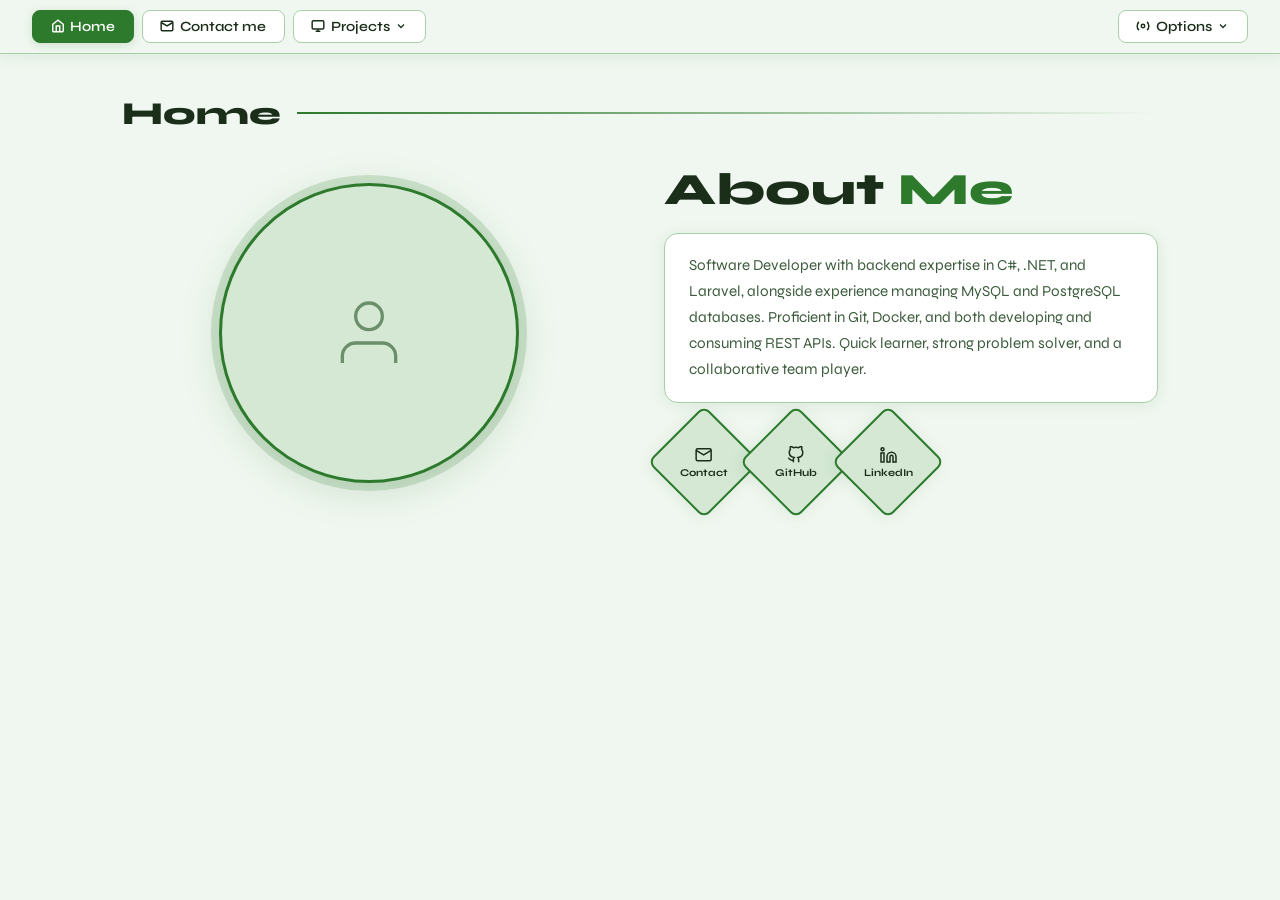
==== index.html @ 1a297e05 "new portfolio" ====
<!DOCTYPE html>
<html lang="en">
<head>
  <meta charset="UTF-8">
  <meta name="viewport" content="width=device-width, initial-scale=1.0">
  <title>Portfolio — Home</title>
  <link rel="stylesheet" href="css/style.css">
</head>
<body>

<nav id="main-nav"></nav>

<main>
  <div class="page-title-bar">
    <h1>Home</h1>
    <div class="title-accent-line"></div>
  </div>

  <div class="home-layout">
    <div class="home-photo-wrap">
      <div class="photo-circle">
        <svg xmlns="http://www.w3.org/2000/svg" width="80" height="80" viewBox="0 0 24 24" fill="none" stroke="currentColor" stroke-width="1"><path d="M20 21v-2a4 4 0 0 0-4-4H8a4 4 0 0 0-4 4v2"/><circle cx="12" cy="7" r="4"/></svg>
      </div>
    </div>

    <div class="home-info">
      <h1>About <span>Me</span></h1>
      <div class="home-bio">
        <p>Software Developer with backend expertise in C#, .NET, and Laravel, alongside experience managing MySQL and PostgreSQL databases. Proficient in Git, Docker, and both developing and consuming REST APIs. Quick learner, strong problem solver, and a collaborative team player.</p>
      </div>
      <div class="home-actions">
        <a href="pages/contact.html" class="diamond-btn" title="Contact me">
          <span class="diamond-btn-inner">
            <svg xmlns="http://www.w3.org/2000/svg" viewBox="0 0 24 24" fill="none" stroke="currentColor" stroke-width="2"><path d="M4 4h16c1.1 0 2 .9 2 2v12c0 1.1-.9 2-2 2H4c-1.1 0-2-.9-2-2V6c0-1.1.9-2 2-2z"/><polyline points="22,6 12,12 2,6"/></svg>
            Contact
          </span>
        </a>
        <a href="https://github.com/hidrobo2003" target="_blank" class="diamond-btn" title="GitHub">
          <span class="diamond-btn-inner">
            <svg xmlns="http://www.w3.org/2000/svg" viewBox="0 0 24 24" fill="none" stroke="currentColor" stroke-width="2"><path d="M9 19c-5 1.5-5-2.5-7-3m14 6v-3.87a3.37 3.37 0 0 0-.94-2.61c3.14-.35 6.44-1.54 6.44-7A5.44 5.44 0 0 0 20 4.77 5.07 5.07 0 0 0 19.91 1S18.73.65 16 2.48a13.38 13.38 0 0 0-7 0C6.27.65 5.09 1 5.09 1A5.07 5.07 0 0 0 5 4.77a5.44 5.44 0 0 0-1.5 3.78c0 5.42 3.3 6.61 6.44 7A3.37 3.37 0 0 0 9 18.13V22"/></svg>
            GitHub
          </span>
        </a>
        <a href="https://www.linkedin.com/in/andr%C3%A9s-hidrobo-62792831b" target="_blank" class="diamond-btn" title="LinkedIn">
          <span class="diamond-btn-inner">
            <svg xmlns="http://www.w3.org/2000/svg" viewBox="0 0 24 24" fill="none" stroke="currentColor" stroke-width="2"><path d="M16 8a6 6 0 0 1 6 6v7h-4v-7a2 2 0 0 0-2-2 2 2 0 0 0-2 2v7h-4v-7a6 6 0 0 1 6-6z"/><rect x="2" y="9" width="4" height="12"/><circle cx="4" cy="4" r="2"/></svg>
            LinkedIn
          </span>
        </a>
      </div>
    </div>
  </div>
</main>

<script src="js/main.js"></script>
<script>
  buildNav('home');
</script>
</body>
</html>
---- css/style.css ----
@import url('https://fonts.googleapis.com/css2?family=Space+Mono:ital,wght@0,400;0,700;1,400&family=Syne:wght@400;600;700;800&display=swap');

/* ===== CSS VARIABLES ===== */
:root {
  --bg: #f0f7f0;
  --bg2: #e2f0e2;
  --surface: #ffffff;
  --surface2: #d4e8d4;
  --border: #a8cfa8;
  --text: #1a2e1a;
  --text2: #3d5c3d;
  --text3: #6b8f6b;
  --accent: #2d7a2d;
  --accent2: #1a5c1a;
  --accent-light: #5db85d;
  --accent-glow: rgba(45, 122, 45, 0.18);
  --shadow: 0 2px 16px rgba(45,122,45,0.10);
  --shadow-lg: 0 8px 40px rgba(45,122,45,0.18);
  --nav-bg: rgba(240,247,240,0.92);
  --diamond-bg: #d4e8d4;
  --table-stripe: #e8f5e8;
  --tag-bg: #c6e0c6;
  --link-btn: #2d7a2d;
  --transition: 0.22s cubic-bezier(.4,0,.2,1);
}

[data-theme="dark"] {
  --bg: #0d1a0d;
  --bg2: #111f11;
  --surface: #162416;
  --surface2: #1e341e;
  --border: #2d4d2d;
  --text: #d4f0d4;
  --text2: #9ec49e;
  --text3: #6a966a;
  --accent: #4caf50;
  --accent2: #388e3c;
  --accent-light: #81c784;
  --accent-glow: rgba(76,175,80,0.18);
  --shadow: 0 2px 16px rgba(0,0,0,0.45);
  --shadow-lg: 0 8px 40px rgba(0,0,0,0.55);
  --nav-bg: rgba(13,26,13,0.95);
  --diamond-bg: #1e341e;
  --table-stripe: #162416;
  --tag-bg: #1e3c1e;
  --link-btn: #4caf50;
}

/* ===== RESET ===== */
*, *::before, *::after { box-sizing: border-box; margin: 0; padding: 0; }
html { scroll-behavior: smooth; }
body {
  font-family: 'Syne', sans-serif;
  background: var(--bg);
  color: var(--text);
  min-height: 100vh;
  transition: background var(--transition), color var(--transition);
}

/* ===== NAVBAR ===== */
nav {
  position: sticky;
  top: 0;
  z-index: 100;
  background: var(--nav-bg);
  backdrop-filter: blur(12px);
  border-bottom: 1.5px solid var(--border);
  padding: 0.6rem 2rem;
  display: flex;
  align-items: center;
  gap: 0.5rem;
  box-shadow: var(--shadow);
}

.nav-left {
  display: flex;
  align-items: center;
  gap: 0.5rem;
  flex: 1;
}

.nav-right {
  position: relative;
}

.nav-btn {
  font-family: 'Syne', sans-serif;
  font-size: 0.88rem;
  font-weight: 600;
  color: var(--text);
  background: var(--surface);
  border: 1.5px solid var(--border);
  border-radius: 8px;
  padding: 0.45rem 1.1rem;
  cursor: pointer;
  transition: all var(--transition);
  text-decoration: none;
  display: inline-flex;
  align-items: center;
  gap: 0.35rem;
  white-space: nowrap;
}
.nav-btn:hover, .nav-btn.active {
  background: var(--accent);
  color: #fff;
  border-color: var(--accent);
  box-shadow: 0 2px 10px var(--accent-glow);
}

/* Dropdown */
.dropdown {
  position: relative;
}
.dropdown-menu {
  display: none;
  position: absolute;
  top: calc(100% + 6px);
  left: 0;
  background: var(--surface);
  border: 1.5px solid var(--border);
  border-radius: 10px;
  overflow: hidden;
  box-shadow: var(--shadow-lg);
  min-width: 150px;
  z-index: 200;
  animation: fadeDown 0.18s ease;
}
@keyframes fadeDown {
  from { opacity: 0; transform: translateY(-8px); }
  to { opacity: 1; transform: translateY(0); }
}
.dropdown:hover .dropdown-menu,
.dropdown.open .dropdown-menu { display: block; }
.dropdown-item {
  display: block;
  padding: 0.55rem 1.2rem;
  font-family: 'Syne', sans-serif;
  font-size: 0.85rem;
  font-weight: 600;
  color: var(--text);
  text-decoration: none;
  transition: background var(--transition), color var(--transition);
  cursor: pointer;
}
.dropdown-item:hover {
  background: var(--accent);
  color: #fff;
}

/* Options dropdown */
.options-menu {
  display: none;
  position: absolute;
  top: calc(100% + 6px);
  right: 0;
  background: var(--surface);
  border: 1.5px solid var(--border);
  border-radius: 10px;
  overflow: hidden;
  box-shadow: var(--shadow-lg);
  min-width: 170px;
  z-index: 200;
  padding: 0.5rem 0;
}
.options-trigger:focus + .options-menu,
.options-wrapper.open .options-menu { display: block; }

.options-section {
  padding: 0.35rem 0.8rem 0.2rem;
  font-size: 0.7rem;
  font-weight: 700;
  color: var(--text3);
  text-transform: uppercase;
  letter-spacing: 0.07em;
}
.option-btn {
  display: flex;
  align-items: center;
  gap: 0.5rem;
  width: 100%;
  padding: 0.45rem 1rem;
  font-family: 'Syne', sans-serif;
  font-size: 0.84rem;
  font-weight: 600;
  color: var(--text);
  background: none;
  border: none;
  cursor: pointer;
  transition: background var(--transition), color var(--transition);
}
.option-btn:hover { background: var(--accent-glow); }
.option-btn.selected {
  color: var(--accent);
  background: var(--tag-bg);
}
.option-btn .check { 
  width: 14px; 
  height: 14px; 
  border: 1.5px solid var(--border); 
  border-radius: 50%; 
  display: inline-flex; align-items: center; justify-content: center;
  flex-shrink: 0;
}
.option-btn.selected .check {
  background: var(--accent);
  border-color: var(--accent);
}
.option-btn.selected .check::after {
  content: '';
  width: 5px; height: 5px;
  background: white;
  border-radius: 50%;
}
.options-divider { height: 1px; background: var(--border); margin: 0.4rem 0; }

/* ===== MAIN LAYOUT ===== */
main {
  max-width: 1100px;
  margin: 0 auto;
  padding: 2.5rem 2rem 4rem;
}

/* ===== HOME PAGE ===== */
.home-layout {
  display: grid;
  grid-template-columns: 1fr 1fr;
  gap: 3rem;
  align-items: center;
  margin-top: 1.5rem;
}
.home-photo-wrap {
  display: flex;
  justify-content: center;
}
.photo-circle {
  width: 300px;
  height: 300px;
  border-radius: 50%;
  border: 3px solid var(--accent);
  background: var(--surface2);
  display: flex;
  align-items: center;
  justify-content: center;
  box-shadow: 0 0 0 8px var(--accent-glow), var(--shadow-lg);
  overflow: hidden;
  font-size: 3rem;
  color: var(--text3);
  transition: box-shadow var(--transition);
}
.photo-circle:hover {
  box-shadow: 0 0 0 14px var(--accent-glow), var(--shadow-lg);
}
.photo-circle img { width: 100%; height: 100%; object-fit: cover; }

.home-info h1 {
  font-family: 'Syne', sans-serif;
  font-size: 2.8rem;
  font-weight: 800;
  color: var(--text);
  line-height: 1.1;
  margin-bottom: 0.5rem;
}
.home-info h1 span { color: var(--accent); }
.home-bio {
  background: var(--surface);
  border: 1.5px solid var(--border);
  border-radius: 14px;
  padding: 1.2rem 1.5rem;
  color: var(--text2);
  font-size: 0.95rem;
  line-height: 1.7;
  margin: 1.2rem 0;
  box-shadow: var(--shadow);
}
.home-actions {
  display: flex;
  gap: 0.75rem;
  flex-wrap: wrap;
  margin-top: 1rem;
}

/* Diamond buttons */
.diamond-btn {
  display: inline-flex;
  align-items: center;
  justify-content: center;
  gap: 0.4rem;
  width: 80px;
  height: 80px;
  background: var(--diamond-bg);
  border: 2px solid var(--accent);
  transform: rotate(45deg);
  border-radius: 8px;
  cursor: pointer;
  transition: all var(--transition);
  text-decoration: none;
  box-shadow: var(--shadow);
  font-size: 0.7rem;
  font-weight: 700;
  color: var(--text);
}
.diamond-btn:hover {
  background: var(--accent);
  color: #fff;
  box-shadow: 0 4px 20px var(--accent-glow);
  transform: rotate(45deg) scale(1.08);
}
.diamond-btn-inner {
  transform: rotate(-45deg);
  display: flex;
  flex-direction: column;
  align-items: center;
  gap: 2px;
  font-size: 0.65rem;
  text-align: center;
}
.diamond-btn svg { width: 18px; height: 18px; }

/* ===== CONTACT PAGE ===== */
.contact-list {
  display: flex;
  flex-direction: column;
  gap: 1.1rem;
  margin-top: 1.5rem;
  max-width: 600px;
}
.contact-item {
  display: flex;
  align-items: center;
  gap: 1.2rem;
  text-decoration: none;
  transition: transform var(--transition);
}
.contact-item:hover { transform: translateX(6px); }
.contact-icon {
  width: 52px;
  height: 52px;
  background: var(--diamond-bg);
  border: 2px solid var(--accent);
  transform: rotate(45deg);
  border-radius: 8px;
  display: flex;
  align-items: center;
  justify-content: center;
  flex-shrink: 0;
  transition: background var(--transition);
}
.contact-item:hover .contact-icon {
  background: var(--accent);
}
.contact-icon svg {
  width: 20px; height: 20px;
  transform: rotate(-45deg);
  color: var(--accent);
  transition: color var(--transition);
}
.contact-item:hover .contact-icon svg { color: #fff; }
.contact-label {
  flex: 1;
  background: var(--surface);
  border: 1.5px solid var(--border);
  border-radius: 10px;
  padding: 1rem 1.5rem;
  font-family: 'Syne', sans-serif;
  font-size: 1rem;
  font-weight: 600;
  color: var(--text);
  box-shadow: var(--shadow);
  transition: background var(--transition), border-color var(--transition);
}
.contact-item:hover .contact-label {
  border-color: var(--accent);
  background: var(--accent-glow);
}

/* ===== PROJECT PAGES ===== */
.page-header {
  margin-bottom: 2rem;
}
.page-header h1 {
  font-family: 'Syne', sans-serif;
  font-size: 2.2rem;
  font-weight: 800;
  color: var(--text);
}
.page-header h1 span { color: var(--accent); }

/* Module tabs (Riwi) */
.module-tabs {
  display: flex;
  flex-wrap: wrap;
  gap: 0.6rem;
  margin-bottom: 2rem;
}
.module-tab {
  font-family: 'Syne', sans-serif;
  font-size: 0.85rem;
  font-weight: 700;
  padding: 0.5rem 1.2rem;
  background: var(--surface);
  border: 1.5px solid var(--border);
  border-radius: 8px;
  cursor: pointer;
  color: var(--text);
  transition: all var(--transition);
}
.module-tab:hover, .module-tab.active {
  background: var(--accent);
  color: #fff;
  border-color: var(--accent);
  box-shadow: 0 2px 10px var(--accent-glow);
}

/* Table */
.projects-table-wrap {
  overflow-x: auto;
  border-radius: 14px;
  border: 1.5px solid var(--border);
  box-shadow: var(--shadow);
}
.projects-table {
  width: 100%;
  border-collapse: collapse;
  background: var(--surface);
  font-family: 'Space Mono', monospace;
  font-size: 0.83rem;
}
.projects-table th {
  background: var(--surface2);
  color: var(--accent);
  font-family: 'Syne', sans-serif;
  font-size: 0.78rem;
  font-weight: 700;
  text-transform: uppercase;
  letter-spacing: 0.06em;
  padding: 0.9rem 1.2rem;
  text-align: left;
  border-bottom: 2px solid var(--border);
}
.projects-table td {
  padding: 0.85rem 1.2rem;
  color: var(--text2);
  border-bottom: 1px solid var(--border);
  vertical-align: top;
}
.projects-table tr:last-child td { border-bottom: none; }
.projects-table tr:nth-child(even) td { background: var(--table-stripe); }
.projects-table tr:hover td {
  background: var(--accent-glow);
  color: var(--text);
}

.tag {
  display: inline-block;
  background: var(--tag-bg);
  color: var(--accent);
  border-radius: 6px;
  padding: 0.18rem 0.6rem;
  font-size: 0.75rem;
  font-weight: 700;
  font-family: 'Syne', sans-serif;
  margin: 2px 2px 2px 0;
}

.link-cell a {
  display: inline-flex;
  align-items: center;
  gap: 0.3rem;
  background: var(--accent);
  color: #fff;
  border-radius: 6px;
  padding: 0.3rem 0.7rem;
  font-size: 0.78rem;
  font-weight: 700;
  font-family: 'Syne', sans-serif;
  text-decoration: none;
  transition: background var(--transition), transform var(--transition);
}
.link-cell a:hover {
  background: var(--accent2);
  transform: scale(1.05);
}
.link-cell a svg { width: 12px; height: 12px; }

/* Loading / empty states */
.state-box {
  text-align: center;
  padding: 3rem 2rem;
  color: var(--text3);
  font-family: 'Space Mono', monospace;
  font-size: 0.9rem;
}
.loader {
  display: inline-block;
  width: 32px;
  height: 32px;
  border: 3px solid var(--border);
  border-top-color: var(--accent);
  border-radius: 50%;
  animation: spin 0.8s linear infinite;
  margin-bottom: 1rem;
}
@keyframes spin { to { transform: rotate(360deg); } }

/* Page titles */
.page-title-bar {
  display: flex;
  align-items: center;
  gap: 1rem;
  margin-bottom: 2rem;
}
.page-title-bar h1 {
  font-size: 2rem;
  font-weight: 800;
}
.title-accent-line {
  flex: 1;
  height: 2px;
  background: linear-gradient(to right, var(--accent), transparent);
}

/* Responsive */
@media (max-width: 700px) {
  main { padding: 1.5rem 1rem 3rem; }
  .home-layout { grid-template-columns: 1fr; gap: 1.5rem; }
  .photo-circle { width: 200px; height: 200px; }
  nav { flex-wrap: wrap; padding: 0.5rem 1rem; }
}
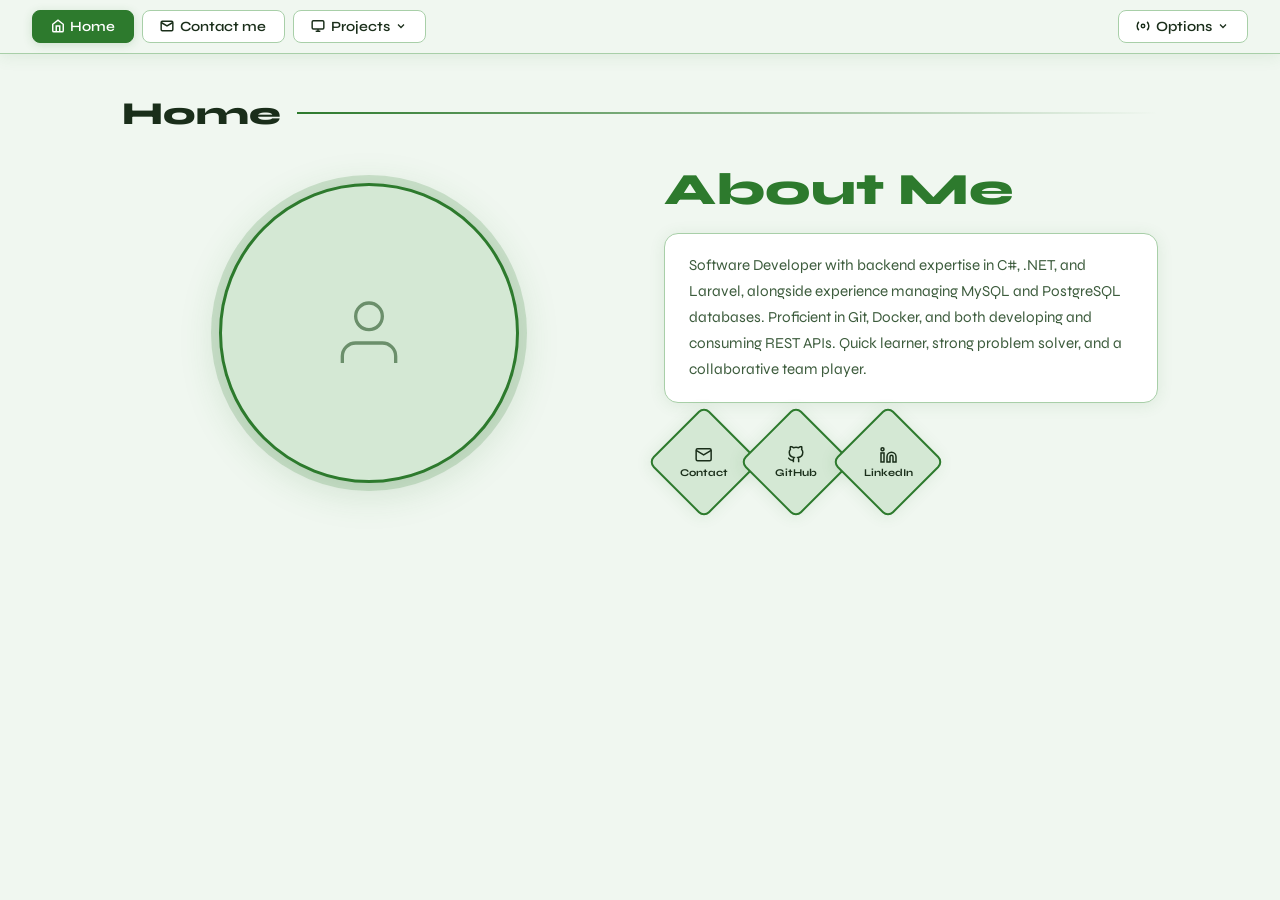
==== commit 3c2bddd1: "add english/spanish translate" ====
--- a/index.html
+++ b/index.html
@@ -6,13 +6,13 @@
   <title>Portfolio — Home</title>
   <link rel="stylesheet" href="css/style.css">
 </head>
-<body>
+<body data-active-page="home" data-title-key="title_home">
 
 <nav id="main-nav"></nav>
 
 <main>
   <div class="page-title-bar">
-    <h1>Home</h1>
+    <h1 data-i18n="page_home">Home</h1>
     <div class="title-accent-line"></div>
   </div>
 
@@ -24,15 +24,15 @@
     </div>
 
     <div class="home-info">
-      <h1>About <span>Me</span></h1>
+      <h1><span data-i18n="page_about">About</span> <span style="color:var(--accent)" data-i18n="page_about_me">Me</span></h1>
       <div class="home-bio">
-        <p>Software Developer with backend expertise in C#, .NET, and Laravel, alongside experience managing MySQL and PostgreSQL databases. Proficient in Git, Docker, and both developing and consuming REST APIs. Quick learner, strong problem solver, and a collaborative team player.</p>
+        <p data-i18n="page_bio">Software Developer with backend expertise in C#, .NET, and Laravel, alongside experience managing MySQL and PostgreSQL databases. Proficient in Git, Docker, and both developing and consuming REST APIs. Quick learner, strong problem solver, and a collaborative team player.</p>
       </div>
       <div class="home-actions">
         <a href="pages/contact.html" class="diamond-btn" title="Contact me">
           <span class="diamond-btn-inner">
             <svg xmlns="http://www.w3.org/2000/svg" viewBox="0 0 24 24" fill="none" stroke="currentColor" stroke-width="2"><path d="M4 4h16c1.1 0 2 .9 2 2v12c0 1.1-.9 2-2 2H4c-1.1 0-2-.9-2-2V6c0-1.1.9-2 2-2z"/><polyline points="22,6 12,12 2,6"/></svg>
-            Contact
+            <span data-i18n="btn_contact">Contact</span>
           </span>
         </a>
         <a href="https://github.com/hidrobo2003" target="_blank" class="diamond-btn" title="GitHub">
--- a/css/style.css
+++ b/css/style.css
@@ -526,3 +526,250 @@
   .photo-circle { width: 200px; height: 200px; }
   nav { flex-wrap: wrap; padding: 0.5rem 1rem; }
 }
+
+/* ===== HAMBURGER MENU ===== */
+.nav-hamburger {
+  display: none;
+  flex-direction: column;
+  justify-content: center;
+  gap: 5px;
+  width: 38px;
+  height: 38px;
+  background: var(--surface);
+  border: 1.5px solid var(--border);
+  border-radius: 8px;
+  cursor: pointer;
+  padding: 7px;
+  transition: all var(--transition);
+  margin-left: auto;
+}
+.nav-hamburger span {
+  display: block;
+  width: 100%;
+  height: 2px;
+  background: var(--text);
+  border-radius: 2px;
+  transition: all var(--transition);
+}
+.nav-hamburger.open span:nth-child(1) { transform: translateY(7px) rotate(45deg); }
+.nav-hamburger.open span:nth-child(2) { opacity: 0; }
+.nav-hamburger.open span:nth-child(3) { transform: translateY(-7px) rotate(-45deg); }
+.nav-hamburger:hover { background: var(--accent); border-color: var(--accent); }
+.nav-hamburger:hover span { background: #fff; }
+
+/* ===== RESPONSIVE — TABLET (≤ 900px) ===== */
+@media (max-width: 900px) {
+  nav {
+    padding: 0.6rem 1.4rem;
+    flex-wrap: wrap;
+    gap: 0.4rem;
+  }
+
+  .home-layout {
+    grid-template-columns: 1fr;
+    gap: 2rem;
+    text-align: center;
+  }
+  .home-photo-wrap { justify-content: center; }
+  .photo-circle { width: 220px; height: 220px; }
+  .home-info h1 { font-size: 2.2rem; }
+  .home-actions { justify-content: center; }
+
+  .page-title-bar h1 { font-size: 1.6rem; }
+
+  .projects-table { font-size: 0.78rem; }
+  .projects-table th, .projects-table td { padding: 0.7rem 0.9rem; }
+
+  .contact-list { max-width: 100%; }
+
+  main { padding: 2rem 1.4rem 3.5rem; }
+}
+
+/* ===== RESPONSIVE — MOBILE (≤ 620px) ===== */
+@media (max-width: 620px) {
+  /* Navbar mobile */
+  nav {
+    position: sticky;
+    top: 0;
+    display: flex;
+    flex-wrap: wrap;
+    align-items: center;
+    padding: 0.55rem 1rem;
+    gap: 0;
+  }
+  .nav-hamburger { display: flex; }
+
+  .nav-left,
+  .nav-right {
+    display: none;
+    width: 100%;
+    flex-direction: column;
+    gap: 0.4rem;
+    padding-top: 0.5rem;
+  }
+  nav.nav-open .nav-left,
+  nav.nav-open .nav-right {
+    display: flex;
+  }
+  nav.nav-open .nav-right { padding-top: 0; border-top: 1px solid var(--border); margin-top: 0.4rem; padding-bottom: 0.4rem; }
+
+  .nav-btn {
+    width: 100%;
+    justify-content: flex-start;
+    padding: 0.6rem 1rem;
+    font-size: 0.92rem;
+  }
+  .dropdown-menu {
+    position: static;
+    box-shadow: none;
+    border: none;
+    border-radius: 0;
+    padding-left: 1.2rem;
+    background: transparent;
+    animation: none;
+    display: none;
+  }
+  .dropdown.open .dropdown-menu { display: block; }
+  .dropdown-item { font-size: 0.88rem; padding: 0.5rem 1rem; }
+
+  .options-menu {
+    position: static;
+    box-shadow: none;
+    border: none;
+    border-radius: 0;
+    padding-left: 1.2rem;
+    background: transparent;
+    display: none;
+  }
+  .options-wrapper.open .options-menu { display: block; }
+
+  /* Home */
+  main { padding: 1.2rem 0.9rem 3rem; }
+  .home-layout { gap: 1.4rem; }
+  .photo-circle { width: 160px; height: 160px; }
+  .home-info h1 { font-size: 1.8rem; }
+  .home-bio { font-size: 0.88rem; padding: 1rem 1.1rem; }
+  .diamond-btn { width: 68px; height: 68px; font-size: 0.62rem; }
+  .diamond-btn svg { width: 15px; height: 15px; }
+
+  /* Page title */
+  .page-title-bar { gap: 0.6rem; margin-bottom: 1.2rem; }
+  .page-title-bar h1 { font-size: 1.35rem; white-space: nowrap; }
+
+  /* Module tabs */
+  .module-tabs { gap: 0.4rem; }
+  .module-tab { padding: 0.42rem 0.9rem; font-size: 0.78rem; }
+
+  /* Table → card layout on mobile */
+  .projects-table-wrap {
+    border: none;
+    box-shadow: none;
+    background: transparent;
+  }
+  .projects-table, .projects-table thead, .projects-table tbody,
+  .projects-table th, .projects-table td, .projects-table tr {
+    display: block;
+  }
+  .projects-table thead { display: none; }
+  .projects-table tr {
+    background: var(--surface);
+    border: 1.5px solid var(--border);
+    border-radius: 12px;
+    margin-bottom: 1rem;
+    padding: 0.8rem 1rem;
+    box-shadow: var(--shadow);
+  }
+  .projects-table tr:nth-child(even) td { background: transparent; }
+  .projects-table tr:hover td { background: transparent; }
+  .projects-table td {
+    border: none;
+    padding: 0.3rem 0;
+    font-size: 0.82rem;
+    color: var(--text2);
+  }
+  .projects-table td::before {
+    content: attr(data-label);
+    display: block;
+    font-family: 'Syne', sans-serif;
+    font-size: 0.68rem;
+    font-weight: 700;
+    text-transform: uppercase;
+    letter-spacing: 0.07em;
+    color: var(--accent);
+    margin-bottom: 2px;
+  }
+  .projects-table td + td { margin-top: 0.5rem; }
+
+  /* Contact */
+  .contact-item { gap: 0.8rem; }
+  .contact-icon { width: 44px; height: 44px; }
+  .contact-label { font-size: 0.88rem; padding: 0.8rem 1rem; }
+
+  /* Message page */
+  .message-box { padding: 2rem 1.2rem; }
+  .message-box h2 { font-size: 1.3rem; }
+}
+
+/* ===== MESSAGE PAGE ===== */
+.message-box {
+  display: flex;
+  flex-direction: column;
+  align-items: center;
+  justify-content: center;
+  text-align: center;
+  gap: 1.4rem;
+  padding: 3.5rem 2rem;
+  margin-top: 1rem;
+  background: var(--surface);
+  border: 1.5px solid var(--border);
+  border-radius: 18px;
+  box-shadow: var(--shadow-lg);
+  max-width: 600px;
+  margin-left: auto;
+  margin-right: auto;
+}
+.message-icon {
+  width: 72px;
+  height: 72px;
+  background: var(--diamond-bg);
+  border: 2px solid var(--accent);
+  border-radius: 50%;
+  display: flex;
+  align-items: center;
+  justify-content: center;
+  color: var(--accent);
+  flex-shrink: 0;
+}
+.message-icon svg { width: 34px; height: 34px; }
+.message-box h2 {
+  font-family: 'Syne', sans-serif;
+  font-size: 1.5rem;
+  font-weight: 800;
+  color: var(--text);
+}
+.message-box p {
+  font-family: 'Space Mono', monospace;
+  font-size: 0.9rem;
+  color: var(--text2);
+  line-height: 1.75;
+  max-width: 420px;
+}
+.message-back-btn {
+  display: inline-flex;
+  align-items: center;
+  gap: 0.45rem;
+  background: var(--accent);
+  color: #fff;
+  border-radius: 9px;
+  padding: 0.6rem 1.4rem;
+  font-family: 'Syne', sans-serif;
+  font-size: 0.88rem;
+  font-weight: 700;
+  text-decoration: none;
+  transition: background var(--transition), transform var(--transition);
+}
+.message-back-btn:hover {
+  background: var(--accent2);
+  transform: translateY(-1px);
+}
+.message-back-btn svg { width: 15px; height: 15px; }
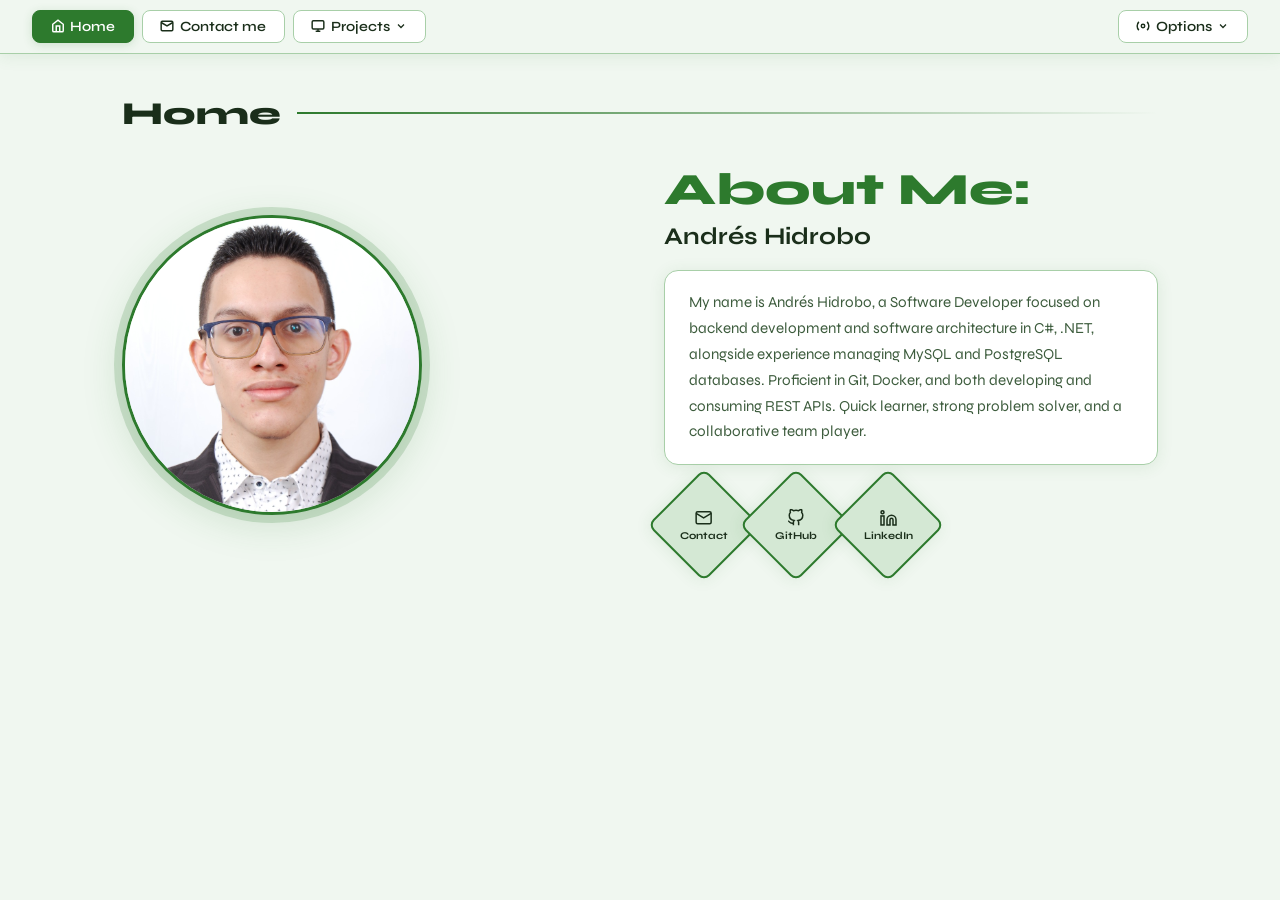
==== commit f234d0df: "add personal photo" ====
--- a/index.html
+++ b/index.html
@@ -1,60 +1,77 @@
 <!DOCTYPE html>
 <html lang="en">
+
 <head>
   <meta charset="UTF-8">
   <meta name="viewport" content="width=device-width, initial-scale=1.0">
   <title>Portfolio — Home</title>
   <link rel="stylesheet" href="css/style.css">
 </head>
+
 <body data-active-page="home" data-title-key="title_home">
 
-<nav id="main-nav"></nav>
+  <nav id="main-nav"></nav>
 
-<main>
-  <div class="page-title-bar">
-    <h1 data-i18n="page_home">Home</h1>
-    <div class="title-accent-line"></div>
-  </div>
+  <main>
+    <div class="page-title-bar">
+      <h1 data-i18n="page_home">Home</h1>
+      <div class="title-accent-line"></div>
+    </div>
 
-  <div class="home-layout">
-    <div class="home-photo-wrap">
+    <div class="home-layout">
       <div class="photo-circle">
-        <svg xmlns="http://www.w3.org/2000/svg" width="80" height="80" viewBox="0 0 24 24" fill="none" stroke="currentColor" stroke-width="1"><path d="M20 21v-2a4 4 0 0 0-4-4H8a4 4 0 0 0-4 4v2"/><circle cx="12" cy="7" r="4"/></svg>
+        <img src="images/fotoHdV.jpeg" alt="Andrés Hidrobo">
+      </div>
+
+      <div class="home-info">
+        <h1><span data-i18n="page_about">About</span> <span style="color:var(--accent)"
+            data-i18n="page_about_me">Me</span></h1>
+            <h2><span data-i18n="page_about_me_name"></span></h2>
+        <div class="home-bio">
+          <p data-i18n="page_bio"></p>
+        </div>
+        <div class="home-actions">
+          <a href="pages/contact.html" class="diamond-btn" title="Contact me">
+            <span class="diamond-btn-inner">
+              <svg xmlns="http://www.w3.org/2000/svg" viewBox="0 0 24 24" fill="none" stroke="currentColor"
+                stroke-width="2">
+                <path d="M4 4h16c1.1 0 2 .9 2 2v12c0 1.1-.9 2-2 2H4c-1.1 0-2-.9-2-2V6c0-1.1.9-2 2-2z" />
+                <polyline points="22,6 12,12 2,6" />
+              </svg>
+              <span data-i18n="btn_contact">Contact</span>
+            </span>
+          </a>
+          <a href="https://github.com/hidrobo2003" target="_blank" class="diamond-btn" title="GitHub">
+            <span class="diamond-btn-inner">
+              <svg xmlns="http://www.w3.org/2000/svg" viewBox="0 0 24 24" fill="none" stroke="currentColor"
+                stroke-width="2">
+                <path
+                  d="M9 19c-5 1.5-5-2.5-7-3m14 6v-3.87a3.37 3.37 0 0 0-.94-2.61c3.14-.35 6.44-1.54 6.44-7A5.44 5.44 0 0 0 20 4.77 5.07 5.07 0 0 0 19.91 1S18.73.65 16 2.48a13.38 13.38 0 0 0-7 0C6.27.65 5.09 1 5.09 1A5.07 5.07 0 0 0 5 4.77a5.44 5.44 0 0 0-1.5 3.78c0 5.42 3.3 6.61 6.44 7A3.37 3.37 0 0 0 9 18.13V22" />
+              </svg>
+              GitHub
+            </span>
+          </a>
+          <a href="https://www.linkedin.com/in/andr%C3%A9s-hidrobo-62792831b" target="_blank" class="diamond-btn"
+            title="LinkedIn">
+            <span class="diamond-btn-inner">
+              <svg xmlns="http://www.w3.org/2000/svg" viewBox="0 0 24 24" fill="none" stroke="currentColor"
+                stroke-width="2">
+                <path d="M16 8a6 6 0 0 1 6 6v7h-4v-7a2 2 0 0 0-2-2 2 2 0 0 0-2 2v7h-4v-7a6 6 0 0 1 6-6z" />
+                <rect x="2" y="9" width="4" height="12" />
+                <circle cx="4" cy="4" r="2" />
+              </svg>
+              LinkedIn
+            </span>
+          </a>
+        </div>
       </div>
     </div>
+  </main>
 
-    <div class="home-info">
-      <h1><span data-i18n="page_about">About</span> <span style="color:var(--accent)" data-i18n="page_about_me">Me</span></h1>
-      <div class="home-bio">
-        <p data-i18n="page_bio">Software Developer with backend expertise in C#, .NET, and Laravel, alongside experience managing MySQL and PostgreSQL databases. Proficient in Git, Docker, and both developing and consuming REST APIs. Quick learner, strong problem solver, and a collaborative team player.</p>
-      </div>
-      <div class="home-actions">
-        <a href="pages/contact.html" class="diamond-btn" title="Contact me">
-          <span class="diamond-btn-inner">
-            <svg xmlns="http://www.w3.org/2000/svg" viewBox="0 0 24 24" fill="none" stroke="currentColor" stroke-width="2"><path d="M4 4h16c1.1 0 2 .9 2 2v12c0 1.1-.9 2-2 2H4c-1.1 0-2-.9-2-2V6c0-1.1.9-2 2-2z"/><polyline points="22,6 12,12 2,6"/></svg>
-            <span data-i18n="btn_contact">Contact</span>
-          </span>
-        </a>
-        <a href="https://github.com/hidrobo2003" target="_blank" class="diamond-btn" title="GitHub">
-          <span class="diamond-btn-inner">
-            <svg xmlns="http://www.w3.org/2000/svg" viewBox="0 0 24 24" fill="none" stroke="currentColor" stroke-width="2"><path d="M9 19c-5 1.5-5-2.5-7-3m14 6v-3.87a3.37 3.37 0 0 0-.94-2.61c3.14-.35 6.44-1.54 6.44-7A5.44 5.44 0 0 0 20 4.77 5.07 5.07 0 0 0 19.91 1S18.73.65 16 2.48a13.38 13.38 0 0 0-7 0C6.27.65 5.09 1 5.09 1A5.07 5.07 0 0 0 5 4.77a5.44 5.44 0 0 0-1.5 3.78c0 5.42 3.3 6.61 6.44 7A3.37 3.37 0 0 0 9 18.13V22"/></svg>
-            GitHub
-          </span>
-        </a>
-        <a href="https://www.linkedin.com/in/andr%C3%A9s-hidrobo-62792831b" target="_blank" class="diamond-btn" title="LinkedIn">
-          <span class="diamond-btn-inner">
-            <svg xmlns="http://www.w3.org/2000/svg" viewBox="0 0 24 24" fill="none" stroke="currentColor" stroke-width="2"><path d="M16 8a6 6 0 0 1 6 6v7h-4v-7a2 2 0 0 0-2-2 2 2 0 0 0-2 2v7h-4v-7a6 6 0 0 1 6-6z"/><rect x="2" y="9" width="4" height="12"/><circle cx="4" cy="4" r="2"/></svg>
-            LinkedIn
-          </span>
-        </a>
-      </div>
-    </div>
-  </div>
-</main>
+  <script src="js/main.js"></script>
+  <script>
+    buildNav('home');
+  </script>
+</body>
 
-<script src="js/main.js"></script>
-<script>
-  buildNav('home');
-</script>
-</body>
-</html>
+</html>
--- a/css/style.css
+++ b/css/style.css
@@ -566,11 +566,15 @@
   }
 
   .home-layout {
-    grid-template-columns: 1fr;
-    gap: 2rem;
-    text-align: center;
-  }
-  .home-photo-wrap { justify-content: center; }
+    display: flex;
+        flex-direction: column;
+        align-items: center;
+        text-align: center;
+  }
+  .home-photo-wrap { width: 100%;
+        display: flex;
+        justify-content: center;
+        align-items: center; }
   .photo-circle { width: 220px; height: 220px; }
   .home-info h1 { font-size: 2.2rem; }
   .home-actions { justify-content: center; }
